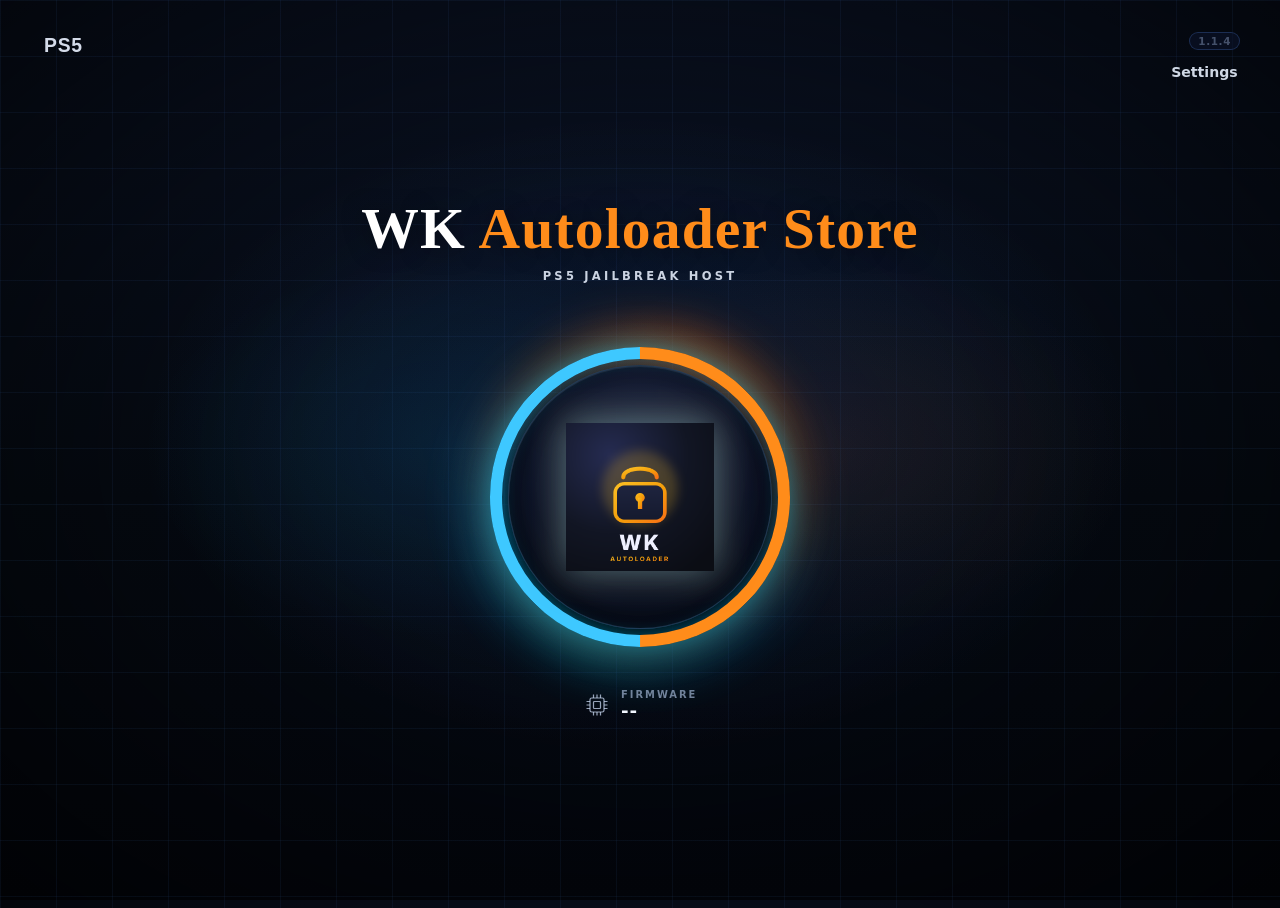
==== docs/index.html @ 7fc0f453 "Site: use WK Autoloader Store name" ====
<!doctype html>
<html lang="en">
<head>
  <meta charset="utf-8" />
  <meta name="viewport" content="width=device-width, initial-scale=1.0" />
  <meta name="color-scheme" content="dark light" />
  <script>document.documentElement.setAttribute("data-theme","midnight")</script>
  <link rel="stylesheet" href="style.css" />
  <link rel="icon" type="image/png" href="favicon.png" />
  <link rel="apple-touch-icon" href="wk-icon.png" />
  <title>WK Autoloader Store</title>
</head>
<body>
  <div id="toast" role="status" aria-live="polite"><s>!</s><span><b id="toastTitle"></b><small id="toastBody"></small></span><button type="button" id="toastx" aria-label="Dismiss">x</button></div>
  <div class="wrap">
    <header class="bar" id="topbar">
      <div class="logo"><img src="wk-icon.png" alt="" width="46" height="46" /></div>
      <div class="brand">
        <h1>WK <b>Autoloader Store</b></h1>
        <div class="meta"><span class="ver">1.1.4</span></div>
      </div>
      <div class="spacer"></div>
      <span class="chip" id="detectChip" data-i18n="detecting">Detecting...</span>
    </header>

    <div id="splash" aria-hidden="false">
      <main class="main home-main midnight-home">
        <div class="ps5mark" aria-hidden="true"><b>PS5</b></div>
        <div class="corner-right">
          <span class="ver" id="appVer">1.1.4</span>
          <button type="button" id="settingsBtn" class="settings-fab" aria-expanded="false" data-i18n="settings">Settings</button>
        </div>
        <section class="hero card midnight-hero" id="homeCard">
          <div class="card-head brand-serif">
            <div class="title" id="heroTitle">WK <b>Autoloader Store</b></div>
            <p class="sub" data-i18n="homeSubShort">PS5 Jailbreak Host</p>
          </div>

          <div class="startwrap" id="startWrap">
            <div class="halo" aria-hidden="true"></div>
            <div class="spiral ring-dual" aria-hidden="true"></div>
            <div class="platform" aria-hidden="true"></div>
            <div class="coreflame" aria-hidden="true">
              <img class="flame icon-b" src="wk-icon.png" width="148" height="154" alt="" />
            </div>
            <button type="button" id="startJailbreak" class="go" data-i18n="startJailbreak" aria-label="Start"></button>
          </div>
          <div class="fwblock" id="fwChipLine">
            <svg class="fwchip-ico" viewBox="0 0 32 32" width="28" height="28" aria-hidden="true">
              <rect x="8" y="8" width="16" height="16" rx="2" fill="none" stroke="currentColor" stroke-width="1.4"/>
              <path d="M12 4v4M16 4v4M20 4v4M12 24v4M16 24v4M20 24v4M4 12h4M4 16h4M4 20h4M24 12h4M24 16h4M24 20h4" fill="none" stroke="currentColor" stroke-width="1.4"/>
              <rect x="12" y="12" width="8" height="8" rx="1" fill="none" stroke="currentColor" stroke-width="1.4"/>
            </svg>
            <div class="fwtext">
              <span class="fwlab">Firmware</span>
              <span class="fwnum" id="fwChipText">--</span>
            </div>
          </div>
          <p class="runstatus" id="runStatus" hidden></p>
          <p class="home-elapsed" id="homeElapsed" hidden>00:00</p>
          <button type="button" id="openLauncherOnly" class="ghost" data-i18n="openLauncherOnly" hidden>Open Elf Launcher</button>
          <p class="hint" id="countdownHint"></p>
          <p class="unsupported" id="unsupportedMsg" hidden data-i18n="fwUnsupportedLong">This firmware is not supported.</p>
        </section>
      </main>
    </div>

    <div id="settingsPage" hidden aria-hidden="true">
      <main class="main settings-main">
        <section class="settings card midnight-settings" id="settingsPanel">
          <button type="button" id="settingsClose" class="settings-fab backbtn-lg" data-i18n="back" aria-label="Back">
            <svg width="16" height="16" viewBox="0 0 24 24" aria-hidden="true" fill="none" stroke="currentColor" stroke-width="2.2" stroke-linecap="round" stroke-linejoin="round"><path d="M15 18l-6-6 6-6"/></svg>
            Back
          </button>
          <div class="settings-head">
            <p class="label head">WK <b style="color:#ff8c1a">Autoloader</b></p>
          </div>
          <span class="settings-ver">1.1.4</span>

          <p class="label slim" data-i18n="chainTitle">Chain</p>
          <div class="chips" id="chainRow" role="group" aria-label="Exploit chain">
            <button type="button" class="opt" id="chainAuto" data-chain="auto"><span class="t" data-i18n="chainAuto">Auto</span><span class="tag" data-i18n="recommended">Best</span></button>
            <button type="button" class="opt" id="chainRelapse" data-chain="relapse"><span class="t">Relapse</span><span class="d">FW 7.00 to 13.60</span></button>
          </div>
          <p class="hint" id="chainHint"></p>

          <p class="label slim" data-i18n="timingTitle">Timing</p>
          <label class="toggle" for="autoJailbreak"><input type="checkbox" id="autoJailbreak" /><span data-i18n="autoStartJb">Auto-start</span></label>
          <label class="field" for="startDelay"><span data-i18n="startDelay">Delay</span><input type="range" id="startDelay" min="0.5" max="5" step="0.5" value="3" /><b id="startDelayVal">3s</b></label>

          <div class="logbar"><p class="label slim" data-i18n="historyTitle">Jailbreak log</p><button type="button" id="clearLog" class="backbtn clearbtn" data-i18n="clearLog" hidden>Clear log</button></div>
          <div id="historyList" class="history logbox"></div>
          <p class="hint" id="historyEmpty" data-i18n="historyEmpty">No runs yet</p>

        </section>
      </main>
    </div>

    <main id="loader" hidden>
      <section class="hero card center">
        <img class="run-ico" src="wk-icon.png" width="77" height="80" alt="" />
        <p class="title" id="titleMsg">WK Autoloader Store</p>
        <p class="meta2" id="metaMsg">FW - - chain -</p>
        <div class="ring" id="progressRing"><div id="progressPct">0%</div></div>
        <p class="status" id="statusMsg" data-i18n="jailbreakStarted">Jailbreak started</p>
        <div id="progressContainer" hidden><div id="progressBar"></div></div>
        <p id="elapsedMsg">Elapsed 0:00</p>
        <div id="successMsg"><span class="check" aria-hidden="true"></span><span data-i18n="jailbreakSuccess">Done</span></div>
        <div id="failMsg" data-i18n="jailbreakFail">Failed. Restart the console</div>
        <div id="stallMsg" class="stall" hidden></div>
        <div id="progressLabel" hidden data-i18n="jailbreakInProgress">In progress</div>
        <div id="nextTile" class="next" hidden>
          <img src="elf-launcher-icon.png" width="56" height="56" alt="" />
          <div><p class="n" data-i18n="openingElf">Opening Elf Launcher...</p><p class="d">http://127.0.0.1:1000</p></div>
        </div>
        <div id="logWrapper" hidden><div id="logContainer"></div></div>
          <div class="stats-status" id="p2jbStatus">...</div>
          <div class="stats-infoline"><div class="stats-detail" id="p2jbDetail" hidden></div><div id="p2jbGroups" hidden></div></div>
          <div class="stats-bar-row"><div class="stats-bar-label"><span id="p2jbPhaseName">PHASE</span><span id="p2jbPhasePct">-</span></div><div class="stats-track"><div class="stats-fill" id="p2jbPhaseFill"></div></div><div class="stats-meta" id="p2jbPhaseMeta">ETA --:--:--</div></div>
          <div class="stats-bar-row overall"><div class="stats-bar-label"><span>OVERALL</span><span id="p2jbOverallPct">-</span></div><div class="stats-track big"><div class="stats-fill" id="p2jbOverallFill"></div></div><div class="stats-meta" id="p2jbOverallMeta">- left</div></div>
        </div>
      </section>
    </main>

    <footer id="footer"><b>Developed by <a href="https://github.com/X-F1REBALL-X" target="_blank" rel="noopener">X-F1REBALL-X</a></b><div class="footnote">WK Autoloader Store - local only - no cloud</div></footer>
  </div>

  <iframe id="exploit" title="exploit" hidden></iframe>
  <script src="i18n.js"></script>
  <script src="js/core.js"></script>
  <script src="js/chains.js"></script>
  <script src="js/ui.js"></script>
  <script src="js/launcher.js"></script>
  <script src="js/mirrors.js"></script>
  <script src="js/selfupdate.js"></script>
  <script src="js/main.js"></script>
</body>
</html>
---- docs/style.css ----
/* WK Autoloader - home Start + separate Settings page */
html{font-synthesis:none}
/* Single theme: midnight. data-theme on <html> is always midnight. */
:root,html[data-theme=midnight]{--bg:#060b1a;--void:#0e1731;--deck:#0b1226;--card:#0e1630;--card2:#162040;--edge:#1f2c52;--edge2:#34487f;--ink:#e6edff;--ink2:#c3d0f5;--mute:#8a9acb;
--pri:#4f8cff;--pri2:#7db2ff;--onp:#04122b;--rose:#ff7a1a;--mint:#34d399;--amber:#fbbf24;--bad:#f87171;
--glow:79,140,255;--glow2:255,122,26;--spark:#8ec0ff;--fb0:#f0f8ff;--fb1:#9fd0ff;--fb2:#3d7dff;--barbg:rgba(11,18,38,.92);
--accent-orange:#ff7a1a;--glass-fill:rgba(14,22,48,.82);--glass-edge:rgba(140,180,255,.28)}
--glow:239,138,62;--glow2:239,130,50;--spark:#f6b27a;--fb0:#fff8ef;--fb1:#ffd4a6;--fb2:#ef8a3e;--barbg:rgba(255,255,255,.95)}
*{margin:0;padding:0;-webkit-box-sizing:border-box;box-sizing:border-box}
html,body{height:100%}
body{font:16px/1.4 "Inter","Segoe UI","SF Pro Display","Helvetica Neue",system-ui,sans-serif;color:var(--ink);
background:radial-gradient(70vw 60vh at 85% -10%,rgba(var(--glow),.06),transparent 60%),radial-gradient(60vw 55vh at -10% 110%,rgba(var(--glow),.05),transparent 60%),var(--bg);min-height:100%;overflow-x:hidden}
html[data-theme=midnight] body{
background:
  linear-gradient(rgba(79,140,255,.035) 1px,transparent 1px),
  linear-gradient(90deg,rgba(79,140,255,.035) 1px,transparent 1px),
  radial-gradient(ellipse at center,transparent 42%,rgba(0,0,0,.5) 100%),
  radial-gradient(70vw 60vh at 85% -10%,rgba(79,140,255,.08),transparent 60%),
  radial-gradient(50vw 45vh at 10% 100%,rgba(255,122,26,.05),transparent 55%),
  var(--bg);
background-size:48px 48px,48px 48px,100% 100%,auto,auto,auto}
.wrap{display:-webkit-box;display:-webkit-flex;display:flex;-webkit-flex-direction:column;flex-direction:column;min-height:100vh;padding:1.1rem 1.4rem 1.4rem}
.bar{display:-webkit-box;display:-webkit-flex;display:flex;-webkit-align-items:center;align-items:center;padding:.5rem .85rem;margin-bottom:1rem;background:var(--barbg);border:1px solid var(--edge);border-radius:20px;box-shadow:0 2px 10px rgba(60,45,25,.07);gap:.5rem;-webkit-flex-wrap:wrap;flex-wrap:wrap}
.logo{width:2.9rem;height:2.9rem;border-radius:14px;overflow:hidden;background:var(--deck);box-shadow:0 6px 18px rgba(var(--glow),.35);-webkit-flex:0 0 auto;flex:0 0 auto}
.logo img{width:100%;height:100%;object-fit:cover;display:block}
.brand h1{margin:0;font-size:1.4rem;font-weight:800;letter-spacing:.01em;line-height:1.05}
.brand h1 b{color:var(--rose);font-weight:800}
html[data-theme=midnight] .brand h1 b,html[data-theme=midnight] .hero .title b{color:#ff7a1a;-webkit-background-clip:unset;background:none;background-clip:unset}
.meta{display:-webkit-box;display:-webkit-flex;display:flex;-webkit-align-items:center;align-items:center;margin-top:.2rem;gap:.5rem}
.ver{font-size:.72rem;font-weight:800;padding:.05rem .5rem;border-radius:999px;color:var(--ink2);background:var(--card2);border:1px solid var(--edge2)}
.by{font-size:.9rem;font-weight:800;color:var(--ink);text-decoration:none}
.by:after{content:"";display:inline-block;width:.4rem;height:.4rem;margin-inline-start:.35rem;border-radius:50%;background:var(--rose);vertical-align:.1em}
.spacer{-webkit-box-flex:1;-webkit-flex:1;flex:1}
.chip{display:inline-flex;-webkit-align-items:center;align-items:center;gap:.4rem;min-height:2.3rem;padding:.3rem .85rem;border-radius:999px;font-weight:700;font-size:.82rem;background:var(--card2);border:1px solid var(--edge2);color:var(--ink2);max-width:min(36rem,70vw);overflow:hidden;text-overflow:ellipsis;white-space:nowrap}
.chip.ok{background:rgba(4,120,87,.1);border-color:rgba(4,120,87,.35);color:var(--mint)}
.chip.bad{background:rgba(185,28,28,.08);border-color:rgba(185,28,28,.3);color:var(--bad)}
.chip.warn{background:rgba(180,83,9,.1);border-color:rgba(180,83,9,.35);color:var(--amber)}
.flag{display:inline-block;width:22px;height:15px;border-radius:3px;overflow:hidden}
.flag svg{display:block;width:100%;height:100%}
.main{display:-webkit-box;display:-webkit-flex;display:flex;-webkit-flex-direction:column;flex-direction:column;-webkit-align-items:center;align-items:center;gap:1rem;padding:0 0 2rem}
.card{width:min(740px,100%);background:var(--card);border:1px solid var(--edge);border-radius:22px;padding:1.45rem 1.55rem 1.25rem;box-shadow:0 1px 2px rgba(60,45,25,.05),0 6px 20px rgba(60,45,25,.06)}
.hero.card{width:min(720px,100%);border-radius:28px;padding:2rem 2.1rem 1.6rem;text-align:center}
.card.center{text-align:center}
.kicker{margin:0 0 .3rem;font-size:.76rem;font-weight:800;letter-spacing:.16em;text-transform:uppercase;color:var(--pri)}
.h{margin:0 0 .3rem;font-size:1.9rem;font-weight:800;letter-spacing:-.02em}
.sub{margin:0 auto 1.05rem;color:var(--mute);font-size:1rem;max-width:28rem}
.tile{display:-webkit-box;display:-webkit-flex;display:flex;-webkit-align-items:center;align-items:center;gap:1rem;padding:.95rem 1.05rem;border-radius:16px;background:linear-gradient(160deg,rgba(var(--glow),.08),rgba(var(--glow),.05)),var(--card2);border:1px solid var(--edge2);margin:0 auto 1rem;text-align:start;max-width:26rem}
.tile-ico{width:56px;height:56px;border-radius:14px;object-fit:cover;box-shadow:0 4px 14px rgba(60,45,25,.15)}
.tile-name{margin:0;font-size:1.1rem;font-weight:800}
.tile-desc{margin:.15rem 0 0;color:var(--mute);font-size:.9rem}
.label{margin:0 0 .45rem;font-size:.78rem;font-weight:800;letter-spacing:.14em;text-transform:uppercase;color:var(--mute)}
.chips{width:min(720px,100%);display:-webkit-box;display:-webkit-flex;display:flex;-webkit-flex-wrap:wrap;flex-wrap:wrap;-webkit-justify-content:center;justify-content:center;gap:.55rem}
.opt{display:-webkit-box;display:-webkit-flex;display:flex;-webkit-flex-direction:column;flex-direction:column;-webkit-align-items:flex-start;align-items:flex-start;gap:.2rem;min-width:9.5rem;-webkit-box-flex:1;-webkit-flex:1 1 9.5rem;flex:1 1 9.5rem;padding:.7rem .85rem;border-radius:14px;background:var(--card);border:1px solid var(--edge2);cursor:pointer;text-align:left;font:inherit;color:inherit;box-shadow:0 2px 8px rgba(60,45,25,.04)}
.opt.on{border-color:var(--pri);box-shadow:0 0 0 3px rgba(var(--glow),.2);background:rgba(var(--glow),.06)}
.opt .t{font-weight:800;font-size:1rem}
.opt .d{font-size:.78rem;color:var(--mute)}
.opt .tag{margin-top:.3rem;font-size:.7rem;font-weight:800;padding:.1rem .45rem;border-radius:999px;background:var(--pri);color:var(--onp)}
.opt[hidden]{display:none!important}
.hint{margin:.55rem 0 0;text-align:center;color:var(--mute);font-size:.86rem;font-weight:700}
.unsupported{margin:.6rem 0;padding:.75rem .9rem;border-radius:12px;background:rgba(185,28,28,.08);border:1px solid rgba(185,28,28,.28);color:var(--bad);font-weight:700;text-align:center}
.unsupported[hidden]{display:none!important}
.panel{width:min(720px,100%);display:-ms-grid;display:grid;-ms-grid-columns:1fr 1fr;grid-template-columns:1fr 1fr;gap:.75rem}
.mini.card{width:auto;padding:.9rem 1rem;border-radius:16px;text-align:start}
.toggle{display:-webkit-box;display:-webkit-flex;display:flex;-webkit-align-items:center;align-items:center;gap:.6rem;font-weight:700;color:var(--ink2);cursor:pointer;margin:.35rem 0}
.toggle input{width:1.15rem;height:1.15rem;accent-color:var(--pri)}
.field{display:-webkit-box;display:-webkit-flex;display:flex;-webkit-align-items:center;align-items:center;gap:.75rem;font-weight:700;color:var(--ink2);margin:.35rem 0}
.field span{-webkit-flex:0 0 7.5rem;flex:0 0 7.5rem;font-size:.9rem}
.field input[type=range]{-webkit-box-flex:1;-webkit-flex:1;flex:1;accent-color:var(--pri)}
.field b{min-width:2.2rem;text-align:end;color:var(--pri);font-variant-numeric:tabular-nums}
.go{display:block;width:100%;max-width:22rem;margin:0 auto;min-height:3.3rem;border:0;border-radius:16px;font:inherit;font-size:1.15rem;font-weight:800;color:var(--onp);cursor:pointer;background:linear-gradient(135deg,var(--pri),var(--pri2));box-shadow:0 10px 28px rgba(var(--glow),.32)}
.go:disabled{opacity:.55;cursor:default}
.cancel,.ghost,.restart{display:block;width:100%;max-width:22rem;margin:.55rem auto 0;min-height:2.7rem;border-radius:12px;border:1px solid var(--edge2);background:var(--deck);font:inherit;font-weight:800;color:var(--ink2);cursor:pointer}
.cancel[hidden],.ghost[hidden]{display:none!important}
.history{display:-webkit-box;display:-webkit-flex;display:flex;-webkit-flex-direction:column;flex-direction:column;gap:.4rem}
.hrow{display:-webkit-box;display:-webkit-flex;display:flex;-webkit-align-items:center;align-items:center;justify-content:space-between;gap:.6rem;padding:.45rem 0;border-bottom:1px solid var(--edge);font-size:.84rem;font-weight:700}
.hrow:last-child{border:0}
.hrow .ok{color:var(--mint)}.hrow .fail{color:var(--bad)}.hrow .hang{color:var(--amber)}
#historyEmpty[hidden]{display:none!important}
#loader{display:-webkit-box;display:-webkit-flex;display:flex;-webkit-box-pack:center;-webkit-justify-content:center;justify-content:center;padding:1rem 0 2rem}
#loader[hidden]{display:none!important}
#splash.hide{opacity:0;-webkit-transition:opacity .4s;transition:opacity .4s}
#splash[hidden]{display:none!important}
.run-ico{width:80px;height:80px;margin:0 auto 1rem;border-radius:18px;object-fit:cover;box-shadow:0 8px 22px rgba(var(--glow),.25)}
.title{margin:0;font-size:1.45rem;font-weight:800}
.meta2{margin:.4rem 0 1rem;color:var(--mute);font-weight:700}
.status{margin:0 0 1rem;font-size:1.1rem;font-weight:800;color:var(--pri)}
.ring{width:8.5rem;height:8.5rem;margin:0 auto 1rem;border-radius:50%;display:-webkit-box;display:-webkit-flex;display:flex;-webkit-align-items:center;align-items:center;-webkit-justify-content:center;justify-content:center;background:conic-gradient(var(--pri) 0deg, var(--card2) 0);box-shadow:inset 0 0 0 10px var(--card)}
.ring #progressPct{margin:0;font-size:1.6rem;font-weight:800;background:var(--card);width:6.2rem;height:6.2rem;border-radius:50%;display:-webkit-box;display:-webkit-flex;display:flex;-webkit-align-items:center;align-items:center;-webkit-justify-content:center;justify-content:center}
#progressContainer{height:14px;border-radius:999px;background:var(--card2);border:1px solid var(--edge2);overflow:hidden;position:relative;margin-top:.5rem}
#progressBar{position:absolute;top:0;left:0;height:100%;width:100%;background:linear-gradient(90deg,var(--pri),var(--pri2));-webkit-transform:scaleX(0);transform:scaleX(0);-webkit-transform-origin:left center;transform-origin:left center;-webkit-transition:-webkit-transform .18s linear,background .35s ease;transition:transform .18s linear,background .35s ease}
#elapsedMsg{margin:0 0 1rem;color:var(--mute);font-weight:700}
#successMsg,#failMsg{display:none;margin-top:.4rem;font-size:1.15rem;font-weight:800}
#successMsg{color:var(--mint)}#failMsg{color:var(--bad)}
#successMsg .check{display:inline-block;width:14px;height:8px;margin:0 8px 3px 0;border-left:3px solid var(--mint);border-bottom:3px solid var(--mint);-webkit-transform:rotate(-45deg);transform:rotate(-45deg)}
body.done #statusMsg{display:none!important}
body.done #successMsg{display:block}
body.done #progressBar{-webkit-transform:scaleX(1)!important;transform:scaleX(1)!important;background:linear-gradient(90deg,#15803d,#16a34a,#22c55e)}
body.fail #statusMsg{display:none!important}
body.fail #failMsg{display:block}
.stall{margin-top:.8rem;padding:.85rem 1rem;border-radius:12px;background:rgba(180,83,9,.1);border:1px solid rgba(180,83,9,.35);color:var(--amber);font-weight:700;text-align:start}
.stall[hidden]{display:none!important}
.stall .restart{max-width:none;margin-top:.65rem;background:var(--amber);color:#fff;border:0}
.next{display:-webkit-box;display:-webkit-flex;display:flex;-webkit-align-items:center;align-items:center;gap:.85rem;margin-top:1.1rem;padding:.9rem 1rem;border-radius:16px;background:linear-gradient(160deg,rgba(var(--glow),.08),rgba(var(--glow),.05)),var(--card2);border:1px solid var(--edge2);text-align:start}
.next[hidden]{display:none!important}
.next img{width:56px;height:56px;border-radius:12px;object-fit:cover}
.next .n{margin:0;font-weight:800}.next .d{margin:.15rem 0 0;color:var(--mute);font-size:.9rem}
#logWrapper{margin-top:1rem;max-height:12rem;overflow:auto;text-align:start;background:var(--card2);border:1px solid var(--edge);border-radius:12px;padding:.6rem .75rem;font-size:.8rem}
#logWrapper[hidden]{display:none!important}
#logContainer .line{margin:.15rem 0;color:var(--ink2)}
#logContainer .line.error{color:var(--bad)}
#logContainer .line.success{color:var(--mint)}
#logContainer .line.warning{color:var(--amber)}
#footer{margin-top:auto;padding-top:1rem;text-align:center;color:var(--mute);font-size:.85rem;font-weight:700;display:-webkit-box;display:-webkit-flex;display:flex;-webkit-align-items:center;align-items:center;-webkit-justify-content:center;justify-content:center;gap:.75rem;-webkit-flex-wrap:wrap;flex-wrap:wrap}
.footver{font-size:.78rem;font-weight:700;opacity:.75;letter-spacing:.04em;font-variant-numeric:tabular-nums}
.ver{opacity:.9}
#footer a{color:var(--ink);text-decoration:none}
#toast{display:none;position:fixed;left:50%;bottom:1.2rem;-webkit-transform:translateX(-50%);transform:translateX(-50%);z-index:95;width:min(44rem,94vw);padding:.7rem .8rem .7rem 1rem;-webkit-align-items:center;align-items:center;background:var(--deck);border:1px solid var(--edge2);border-radius:var(--r);box-shadow:0 1rem 2.4rem rgba(60,45,25,.22)}
#toast.show{display:-webkit-box;display:-webkit-flex;display:flex}
#toast.ok{border-color:rgba(4,120,87,.45)}#toast.bad{border-color:rgba(185,28,28,.45)}#toast.warn{border-color:rgba(180,83,9,.45)}
#toast>s{flex:0 0 auto;text-decoration:none;font-size:1.5rem;color:var(--pri);margin-inline-end:.7rem}
#toast.ok>s{color:var(--mint)}#toast.bad>s{color:var(--bad)}#toast.warn>s{color:var(--amber)}
#toast>span{flex:1 1 auto;display:-webkit-box;display:-webkit-flex;display:flex;-webkit-flex-direction:column;flex-direction:column;min-width:0}
#toast small{color:var(--ink2);font-size:.84rem}
#toastx{flex:0 0 auto;margin-inline-start:.45rem;min-width:2.6rem;padding:.2rem .6rem;font-size:1.2rem;border:0;background:transparent;color:var(--ink2);cursor:pointer;font:inherit}
#selfupd{display:none!important;position:fixed;z-index:80;left:50%;top:1rem;-webkit-transform:translateX(-50%);transform:translateX(-50%);width:min(520px,92vw);padding:.9rem 1rem;border-radius:16px;background:var(--card);border:1px solid var(--edge2);box-shadow:0 18px 50px rgba(60,45,25,.18)}
#selfupd.show{display:none!important}
#selfupd .acts{display:-webkit-box;display:-webkit-flex;display:flex;gap:.5rem;margin-top:.6rem}
#selfupd button{min-height:2.4rem;padding:.3rem 1rem;border-radius:999px;border:0;font:inherit;font-weight:800;cursor:pointer}
#selfupddl{background:var(--pri);color:var(--onp)}#selfupdx{background:var(--card2);color:var(--ink2);border:1px solid var(--edge2)!important}
#p2jbStats[hidden]{display:none!important}
#p2jbStats{margin-top:1rem;text-align:start}
.stats-head{display:-webkit-box;display:-webkit-flex;display:flex;gap:.5rem;-webkit-align-items:center;align-items:center;margin-bottom:.4rem}
.stats-title{font-weight:800}.stats-chip,.stats-clock{font-size:.75rem;font-weight:700;color:var(--mute)}
.stats-track{height:8px;border-radius:999px;background:var(--card2);overflow:hidden;margin:.25rem 0}
.stats-fill{height:100%;width:0;background:var(--pri)}
.stats-track.big{height:12px}
iframe#exploit{position:fixed;width:1px;height:1px;opacity:0;pointer-events:none}
@media (max-width:700px){.panel{grid-template-columns:1fr}.chip{max-width:100%}}


.barbtn{min-height:2.6rem;padding:.35rem 1rem;border-radius:999px;border:1px solid var(--edge2);background:var(--deck);font:inherit;font-weight:800;color:var(--ink2);cursor:pointer}
.barbtn[aria-expanded=true]{background:var(--pri);color:var(--onp);border-color:var(--pri)}
.hero-ico{width:72px;height:72px;border-radius:18px;object-fit:cover;margin:0 auto 1rem;display:block;box-shadow:0 8px 22px rgba(var(--glow),.22)}
.hero .h{font-size:1.85rem}
.hero .sub{margin-bottom:1.35rem}
.go{min-height:3.6rem;font-size:1.25rem;max-width:20rem}
.startrow{display:-webkit-box;display:-webkit-flex;display:flex;-webkit-box-align:stretch;-webkit-align-items:stretch;align-items:stretch;width:100%;max-width:22rem;margin:0 auto}
.startrow .go,.startrow .cancel{-webkit-box-flex:1;-webkit-flex:1 1 0;flex:1 1 0;width:auto;min-width:0;max-width:none;margin:0;min-height:3.6rem;border-radius:16px;font-size:1.25rem;font-weight:800}
.startrow .cancel{border:2px solid var(--pri);color:var(--pri);background:var(--deck)}
.startrow .cancel:focus,.startrow .cancel:hover{background:var(--pri);color:var(--onp)}
.startrow>*+*{margin-left:.6rem}
.settings{width:min(720px,100%);text-align:start}
.settings[hidden]{display:none!important}
.settings .label.slim{margin-top:1rem;margin-bottom:.4rem}
.chips .opt{min-width:6.5rem;-webkit-flex:1 1 6.5rem;flex:1 1 6.5rem;padding:.85rem 1rem;min-height:3rem;-webkit-align-items:center;align-items:center}
.chips .opt .d{display:block;font-weight:700;text-align:center;font-variant-numeric:tabular-nums}
.main{padding-top:.6rem}
.opt.off,.opt:disabled{opacity:.45;cursor:default;box-shadow:none;background:var(--card2)}
.opt.off .t,.opt:disabled .t{color:var(--mute)}
.opt.off.on{border-color:var(--edge2);box-shadow:none}
.fwline{margin:.7rem 0 0;color:var(--mute);font-size:.8rem;font-weight:700;letter-spacing:.01em}

.go.is-cancel{background:var(--deck);color:var(--pri);border:2px solid var(--pri);box-shadow:none}
.go.is-cancel:focus,.go.is-cancel:hover{background:var(--pri);color:var(--onp)}

/* WK Autoloader home: big centered Start, settings on its own page */
#splash[hidden],#settingsPage[hidden],#loader[hidden]{display:none!important}
.home-main,.settings-main{width:100%;align-items:center}
.hero.card{position:relative;width:min(640px,100%);padding:2rem 2rem 1.6rem}
.hero .title{font-size:1.75rem;font-weight:800;letter-spacing:.08em;text-transform:uppercase}
.fwchip{display:inline-flex;align-items:center;gap:.5rem;margin-top:.85rem;font-size:.9rem;font-weight:700;color:var(--ink)}
.fwchip .dot{width:8px;height:8px;border-radius:50%;background:var(--mint)}
.settings-fab{
  position:absolute;top:1rem;right:1rem;z-index:5;
  min-height:2.3rem;padding:.35rem .9rem;border-radius:999px;
  border:1px solid var(--edge2);background:var(--deck);font:inherit;font-weight:800;
  color:var(--ink2);cursor:pointer;font-size:.82rem;
  box-shadow:0 4px 14px rgba(0,0,0,.12)
}
.settings-fab:focus,.settings-fab:hover{background:var(--pri);color:var(--onp);border-color:var(--pri)}

.startwrap{position:relative;width:220px;height:220px;margin:1.6rem auto .7rem}
.startwrap .halo{
  position:absolute;inset:-18px;border-radius:50%;pointer-events:none;
  background:radial-gradient(circle,rgba(var(--glow),.28) 0%,rgba(var(--glow),.08) 45%,transparent 70%);
  animation:haloPulse 2.4s ease-in-out infinite
}
.startwrap .spiral{
  position:absolute;inset:0;border-radius:50%;
  border:2px solid transparent;border-top-color:var(--pri);
  border-right-color:rgba(var(--glow),.35);
  box-shadow:0 0 12px rgba(var(--glow),.25);
  animation:spin 2.8s linear infinite
}
.startwrap .spiral2{
  position:absolute;inset:10px;border-radius:50%;
  border:1.5px solid transparent;border-bottom-color:rgba(var(--glow),.55);
  border-left-color:rgba(var(--glow),.15);
  animation:spinRev 4.2s linear infinite
}
.startwrap #startJailbreak,.startwrap .go{
  position:absolute;inset:18px;width:auto;max-width:none;min-height:0;margin:0;
  border-radius:50%;border:4px solid var(--pri);
  background:var(--deck);color:var(--ink);font-size:1.55rem;font-weight:800;letter-spacing:.06em;
  box-shadow:0 0 0 1px var(--edge),0 0 28px rgba(var(--glow),.45),inset 0 0 24px rgba(var(--glow),.08);
  display:-webkit-box;display:-webkit-flex;display:flex;
  -webkit-box-align:center;-webkit-align-items:center;align-items:center;
  -webkit-box-pack:center;-webkit-justify-content:center;justify-content:center;
  text-transform:uppercase
}
.startwrap .go:disabled{opacity:.75;cursor:default}
.startwrap .go.is-cancel{
  background:var(--deck);color:var(--pri);border:4px solid var(--pri);box-shadow:0 0 20px rgba(var(--glow),.25);font-size:1.05rem
}
body.running .startwrap .spiral,body.running 
.ghost{display:inline-block;width:auto;max-width:none;margin:.75rem auto 0;min-height:2.3rem;padding:.4rem 1.1rem;border-radius:999px}
.fwline{margin:.9rem 0 0;color:var(--mute);font-size:.8rem;font-weight:700}
.footnote{color:var(--mute);font-size:.72rem;font-weight:600;margin-top:.25rem}

/* Settings page (full card, not side drawer) */
#settingsPage{min-height:60vh}
.settings{position:static;width:min(720px,100%);max-width:720px;margin:0 auto;border-radius:22px;overflow:visible;z-index:auto;border-width:1px;box-shadow:0 1px 2px rgba(60,45,25,.05),0 6px 20px rgba(60,45,25,.06);padding:1.35rem 1.4rem 1.5rem;text-align:start}
.settings[hidden]{display:none!important}
.settings-head{display:-webkit-box;display:-webkit-flex;display:flex;-webkit-align-items:center;align-items:center;gap:.75rem;margin-bottom:.5rem}
.settings-head .label.head{margin:0;font-size:1.15rem;letter-spacing:.08em}
.backbtn{
  min-height:2.3rem;padding:.35rem 1rem;border-radius:999px;
  border:1px solid var(--edge2);background:var(--deck);font:inherit;font-weight:800;
  color:var(--ink2);cursor:pointer;font-size:.85rem
}
.backbtn:focus,.backbtn:hover{background:var(--pri);color:var(--onp);border-color:var(--pri)}
body.settings-open #footer{display:none}

/* Fireball with a short fading comet tail orbiting the ring (CSS only) */
.startwrap .orbit{position:absolute;inset:0;pointer-events:none;-webkit-animation:spin 5.5s linear infinite;animation:spin 5.5s linear infinite;-webkit-will-change:transform;will-change:transform}
.orbit i{position:absolute;left:0;top:0;right:0;bottom:0}
.orbit i:after{content:"";position:absolute;left:50%;border-radius:50%;background:var(--spark)}
.orbit i.f:after{width:16px;height:16px;margin-left:-8px;top:-8px;background:radial-gradient(circle,var(--fb0) 0%,var(--fb1) 38%,var(--fb2) 72%,rgba(var(--glow2),0) 100%);box-shadow:0 0 14px 5px rgba(var(--glow2),.75)}
.orbit i.t1{-webkit-transform:rotate(-6deg);transform:rotate(-6deg)}.orbit i.t1:after{width:11px;height:11px;margin-left:-5px;top:-5px;opacity:.9;box-shadow:0 0 8px 2px rgba(var(--glow2),.6)}
.orbit i.t2{-webkit-transform:rotate(-12deg);transform:rotate(-12deg)}.orbit i.t2:after{width:9px;height:9px;margin-left:-4px;top:-3px;opacity:.75;box-shadow:0 0 7px 1px rgba(var(--glow2),.5)}
.orbit i.t3{-webkit-transform:rotate(-19deg);transform:rotate(-19deg)}.orbit i.t3:after{width:7px;height:7px;margin-left:-3px;top:-6px;opacity:.58}
.orbit i.t4{-webkit-transform:rotate(-26deg);transform:rotate(-26deg)}.orbit i.t4:after{width:6px;height:6px;margin-left:-3px;top:-2px;opacity:.42}
.orbit i.t5{-webkit-transform:rotate(-34deg);transform:rotate(-34deg)}.orbit i.t5:after{width:4px;height:4px;margin-left:-2px;top:-4px;opacity:.3}
.orbit i.t6{-webkit-transform:rotate(-43deg);transform:rotate(-43deg)}.orbit i.t6:after{width:3px;height:3px;margin-left:-1px;top:-1px;opacity:.2}
.orbit i.t7{-webkit-transform:rotate(-53deg);transform:rotate(-53deg)}.orbit i.t7:after{width:2px;height:2px;margin-left:-1px;top:-3px;opacity:.12}
body.running .startwrap .orbit,body.done .startwrap .orbit{-webkit-animation-duration:1.1s;animation-duration:1.1s}
body.fail .startwrap .orbit{-webkit-animation-duration:9s;animation-duration:9s}

/* Install state: only the ring with the percent inside, status below */
body.running .settings-fab,body.done .settings-fab,body.fail .settings-fab,
body.running #openLauncherOnly,body.done #openLauncherOnly,body.fail #openLauncherOnly,
body.running #homeCard .title,body.done #homeCard .title,body.fail #homeCard .title,
body.running #homeCard .sub,body.done #homeCard .sub,body.fail #homeCard .sub,
body.running #homeCard .fwchip,body.done #homeCard .fwchip,body.fail #homeCard .fwchip,
body.running #countdownHint,body.done #countdownHint,
body.running #loader .run-ico,body.done #loader .run-ico,body.fail #loader .run-ico,
body.running #loader .ring,body.done #loader .ring,body.fail #loader .ring,
body.running #loader #titleMsg,body.done #loader #titleMsg,body.fail #loader #titleMsg{display:none!important}
body.running .startwrap #startJailbreak,body.done .startwrap #startJailbreak{opacity:1;font-size:2.1rem;letter-spacing:.02em;font-variant-numeric:tabular-nums;color:var(--pri)}
body.done .startwrap #startJailbreak{color:var(--mint);border-color:var(--mint)}
#splash+#loader{padding-top:0}

/* Jailbreak log (Settings page) */
.logbar{display:-webkit-box;display:-webkit-flex;display:flex;-webkit-align-items:center;align-items:center;-webkit-justify-content:space-between;justify-content:space-between;gap:.6rem;margin-top:1rem}
.logbar .label{margin:0}
.clearbtn{min-height:2rem;padding:.2rem .8rem;font-size:.78rem}
.clearbtn[hidden]{display:none!important}
.logbox{max-height:15rem;overflow-y:auto;margin-top:.4rem}
.history .hrow{-webkit-align-items:center;align-items:center}
.hrow .hleft{display:-webkit-box;display:-webkit-flex;display:flex;-webkit-flex-direction:column;flex-direction:column;min-width:0}
.hrow .hleft b{font-size:.84rem;font-variant-numeric:tabular-nums}
.hrow .hleft small{font-size:.74rem;color:var(--mute);font-weight:700}
.hrow .hres{font-weight:800;font-size:.84rem;white-space:nowrap;font-variant-numeric:tabular-nums}

/* Clean install view: ring + percent + one status line only. Details live in the Settings log. */
body.running #loader,body.done #loader,body.fail #loader{display:none!important}
.runstatus{margin:.4rem 0 0;font-size:1.05rem;font-weight:800;color:var(--ink2);letter-spacing:.02em}
.runstatus[hidden]{display:none!important}
body.done .runstatus{color:var(--mint)}
body.fail .runstatus{color:var(--bad)}
body.running .runstatus,body.done .runstatus,body.fail .runstatus{display:block}
body.running #homeCard .fwline,body.done #homeCard .fwline{display:none!important}



/* ===== Midnight mock (faithful to inspo) ===== */
html[data-theme=midnight]{
  --bg:#050a12;--void:#0a1224;--deck:#0b1226;--card:transparent;--card2:rgba(14,22,48,.55);
  --edge:rgba(80,130,220,.2);--edge2:rgba(80,130,220,.3);
  --ink:#e8eefc;--ink2:#c3d0f5;--mute:rgba(160,180,210,.7);
  --pri:#3ec8ff;--pri2:#5ad8ff;--onp:#04122b;--rose:#ff8c1a;
  --glow:62,200,255;--glow2:255,140,26;
  --barbg:rgba(8,14,28,.9)
}
html[data-theme=midnight] body{
  background:
    radial-gradient(ellipse 55% 50% at 50% 48%,rgba(40,90,180,.18),transparent 70%),
    radial-gradient(ellipse 40% 35% at 35% 50%,rgba(0,200,255,.08),transparent 60%),
    radial-gradient(ellipse 40% 35% at 65% 50%,rgba(255,120,20,.07),transparent 60%),
    linear-gradient(rgba(70,130,220,.07) 1px,transparent 1px),
    linear-gradient(90deg,rgba(70,130,220,.07) 1px,transparent 1px),
    radial-gradient(ellipse at center,transparent 35%,rgba(0,0,0,.65) 100%),
    linear-gradient(180deg,#0a1224 0%,#050a12 55%,#03060e 100%);
  background-size:auto,auto,auto,56px 56px,56px 56px,100% 100%,100% 100%;
}
html[data-theme=midnight] .bar,
html[data-theme=midnight] #footer{display:none!important}
html[data-theme=midnight] .wrap{padding:0;min-height:100vh}
html[data-theme=midnight] .home-main.midnight-home{
  position:relative;width:100%;min-height:100vh;
  display:block;padding:0;margin:0
}
html[data-theme=midnight] .ps5mark{
  position:absolute;top:28px;left:36px;z-index:10;
  font:700 1.05rem/1 "Arial Narrow","Helvetica Neue Condensed","Segoe UI",sans-serif;
  letter-spacing:.18em;color:rgba(230,238,252,.92);text-transform:uppercase
}
html[data-theme=midnight] .ps5mark b{font-weight:800;letter-spacing:.04em;font-size:1.15em}
html[data-theme=midnight] .corner-right{
  position:absolute;top:24px;right:32px;z-index:10;
  display:-webkit-box;display:-webkit-flex;display:flex;
  -webkit-flex-direction:column;flex-direction:column;
  -webkit-align-items:flex-end;align-items:flex-end;gap:10px
}
html[data-theme=midnight] .corner-right .ver{
  font-size:.65rem;font-weight:700;letter-spacing:.06em;color:rgba(160,180,220,.45);order:-1
}
html[data-theme=midnight] .settings-fab{
  position:static;top:auto;right:auto;
  display:inline-flex;-webkit-align-items:center;align-items:center;gap:.4rem;
  min-height:auto;padding:.2rem .15rem;border:0;border-radius:0;
  background:transparent;box-shadow:none;color:rgba(230,238,252,.9);
  font-size:.88rem;font-weight:600
}
html[data-theme=midnight] .settings-fab:focus,
html[data-theme=midnight] .settings-fab:hover{background:transparent;color:#fff;border:0}
html[data-theme=midnight] .settings.card > .settings-fab,
html[data-theme=midnight] .settings.card > .settings-fab.backbtn-lg{
  position:absolute;top:24px;right:32px;z-index:5;
  min-height:2.4rem;padding:0 .85rem;border-radius:999px;
  border:1.5px solid rgba(200,220,255,.55);background:rgba(10,16,32,.55);
  color:rgba(230,238,252,.95);font-weight:700
}
html[data-theme=midnight] .settings.card > .settings-fab.backbtn-lg:focus,
html[data-theme=midnight] .settings.card > .settings-fab.backbtn-lg:hover{
  background:rgba(62,200,255,.2);color:#fff;border-color:#3ec8ff
}

html[data-theme=midnight] .hero.card.midnight-hero{
  width:100%;max-width:none;margin:0;padding:0;border:0;border-radius:0;
  background:transparent;box-shadow:none;text-align:center;
  min-height:100vh;position:relative;
  display:-webkit-box;display:-webkit-flex;display:flex;
  -webkit-flex-direction:column;flex-direction:column;
  -webkit-align-items:center;align-items:center;
  -webkit-justify-content:center;justify-content:center
}
html[data-theme=midnight] .brand-serif,
html[data-theme=midnight] .card-head.brand-serif{
  position:absolute;top:11%;left:0;right:0;z-index:8;text-align:center;margin:0
}
html[data-theme=midnight] .hero .title{
  font-family:Georgia,"Times New Roman",Times,serif;
  font-size:clamp(2.4rem,5.2vw,3.6rem);font-weight:700;letter-spacing:.02em;
  text-transform:none;color:#fff;line-height:1.05;
  text-shadow:0 2px 24px rgba(0,0,0,.45)
}
html[data-theme=midnight] .hero .title b{color:#ff8c1a;background:none;-webkit-background-clip:unset;background-clip:unset}
html[data-theme=midnight] .hero .sub{
  margin-top:.55rem;font-size:.72rem;font-weight:600;letter-spacing:.28em;
  text-transform:uppercase;color:rgba(230,238,252,.88)
}

html[data-theme=midnight] .startwrap{
  position:relative;width:min(340px,42vw);height:min(340px,42vw);
  margin:0 auto;z-index:5;-webkit-flex:0 0 auto;flex:0 0 auto
}
html[data-theme=midnight] .startwrap .halo{
  position:absolute;top:-18%;left:-18%;right:-18%;bottom:-18%;border-radius:50%;
  background:conic-gradient(from 200deg,rgba(0,210,255,.45),rgba(0,180,255,.35),rgba(255,140,30,.15),rgba(255,120,20,.45),rgba(255,140,30,.15),rgba(0,180,255,.35),rgba(0,210,255,.45));
  -webkit-filter:blur(28px);filter:blur(28px);opacity:.9;
  -webkit-animation:haloPulse 3.6s ease-in-out infinite;animation:haloPulse 3.6s ease-in-out infinite
}
html[data-theme=midnight] .startwrap .spiral,
html[data-theme=midnight] .startwrap .ring-dual{
  /* v31: solid dual-tone ring for PS5 WebKit (no mask/inset) */
  position:absolute;top:0;left:0;right:0;bottom:0;width:auto;height:auto;
  border-radius:50%;background:transparent;
  border:12px solid #3ec8ff;border-right-color:#ff8c1a;border-bottom-color:#ff8c1a;
  -webkit-transform:rotate(-45deg);transform:rotate(-45deg);
  -webkit-box-sizing:border-box;box-sizing:border-box;
  box-shadow:0 0 26px rgba(0,200,255,.5),0 0 46px rgba(255,130,20,.3),inset 0 0 18px rgba(0,200,255,.25);
  -webkit-animation:none;animation:none;z-index:2
}
html[data-theme=midnight] .startwrap .spiral2{display:none!important}
html[data-theme=midnight] .startwrap .platform{
  position:absolute;top:18px;left:18px;right:18px;bottom:18px;border-radius:50%;pointer-events:none;
  background:radial-gradient(circle at 50% 38%,rgba(40,55,90,.95) 0%,rgba(12,18,36,.98) 55%,rgba(6,10,20,1) 100%);
  border:1px solid rgba(120,150,200,.22);
  box-shadow:0 18px 36px rgba(0,0,0,.65),0 6px 12px rgba(0,0,0,.4),inset 0 1px 0 rgba(255,255,255,.08),inset 0 -10px 24px rgba(0,0,0,.45)
}
html[data-theme=midnight] .startwrap .coreflame{
  position:absolute;top:18px;left:18px;right:18px;bottom:18px;display:-webkit-box;display:-webkit-flex;display:flex;
  -webkit-align-items:center;align-items:center;-webkit-justify-content:center;justify-content:center;
  pointer-events:none;z-index:3
}
html[data-theme=midnight] .startwrap .flame{width:136px;height:170px;display:block}
html[data-theme=midnight] .startwrap #startJailbreak,
html[data-theme=midnight] .startwrap .go{
  position:absolute;top:0;left:0;right:0;bottom:0;width:100%;height:100%;max-width:none;min-height:0;margin:0;
  border-radius:50%;border:0;background:transparent;color:transparent;
  box-shadow:none;-webkit-transform:none;transform:none;
  font-size:0;z-index:6;cursor:pointer
}
html[data-theme=midnight] body.running .startwrap #startJailbreak,
html[data-theme=midnight] body.done .startwrap #startJailbreak,
html[data-theme=midnight] body.fail .startwrap #startJailbreak{
  font-size:1.85rem;font-weight:800;color:#fff;letter-spacing:.02em;
  font-variant-numeric:tabular-nums;
  text-shadow:0 0 16px rgba(0,200,255,.45);
  -webkit-box-align:end;-webkit-align-items:flex-end;align-items:flex-end;
  -webkit-box-pack:center;-webkit-justify-content:center;justify-content:center;
  padding-bottom:16%
}
html[data-theme=midnight] body.running .startwrap .flame,
html[data-theme=midnight] body.done .startwrap .flame{
  width:118px;height:148px;margin-bottom:0
}
html[data-theme=midnight] .startwrap .coreflame{
  -webkit-flex-direction:column;flex-direction:column;gap:.25rem;
  padding-bottom:0
}
html[data-theme=midnight] body.running .startwrap .coreflame,
html[data-theme=midnight] body.done .startwrap .coreflame{
  -webkit-box-pack:center;-webkit-justify-content:center;justify-content:center;
  padding-bottom:8%
}
html[data-theme=midnight] body.done .startwrap #startJailbreak{color:#34d399;border:0}
.startwrap .orbit{display:none!important}

html[data-theme=midnight] .fwblock{
  display:-webkit-box;display:-webkit-flex;display:flex;
  -webkit-align-items:center;align-items:center;gap:.65rem;
  margin:1.6rem auto 0;color:rgba(200,215,240,.75);z-index:8
}
html[data-theme=midnight] .fwblock .fwtext{
  display:-webkit-box;display:-webkit-flex;display:flex;
  -webkit-flex-direction:column;flex-direction:column;line-height:1.15;text-align:start
}
html[data-theme=midnight] .fwblock .fwlab{
  font-size:.62rem;font-weight:700;letter-spacing:.2em;text-transform:uppercase;color:rgba(160,180,210,.7)
}
html[data-theme=midnight] .fwblock .fwnum,
html[data-theme=midnight] .fwblock #fwChipText{
  font-size:1.15rem;font-weight:700;color:#f2f6ff;letter-spacing:.04em
}
html[data-theme=midnight] .fwblock.bad .fwnum,
html[data-theme=midnight] .fwblock.bad #fwChipText{color:var(--bad)}

html[data-theme=midnight] body.running .settings-fab,
html[data-theme=midnight] body.done .settings-fab,
html[data-theme=midnight] body.fail .settings-fab{opacity:.25;pointer-events:none}
html[data-theme=midnight] body.running #homeCard .title,
html[data-theme=midnight] body.done #homeCard .title,
html[data-theme=midnight] body.fail #homeCard .title,
html[data-theme=midnight] body.running #homeCard .sub,
html[data-theme=midnight] body.done #homeCard .sub,
html[data-theme=midnight] body.fail #homeCard .sub{display:block!important;opacity:.85}
html[data-theme=midnight] body.running #homeCard .fwblock,
html[data-theme=midnight] body.done #homeCard .fwblock{opacity:.35}
html[data-theme=midnight] body.running #homeCard .fwchip,
html[data-theme=midnight] body.done #homeCard .fwchip,
html[data-theme=midnight] body.fail #homeCard .fwchip{display:-webkit-box!important;display:flex!important;opacity:.35}
html[data-theme=midnight] .runstatus{color:#5ad8ff;margin-top:.5rem;font-weight:700;letter-spacing:.08em;text-transform:uppercase;font-size:.85rem}
html[data-theme=midnight] .settings-main{
  min-height:100vh;padding:4.5rem 1.2rem 2rem;width:100%
}
html[data-theme=midnight] .settings.card.midnight-settings{
  width:min(720px,92%);margin:0 auto;padding:1.6rem 1.5rem 1.45rem;position:relative;
  background:linear-gradient(165deg,rgba(14,22,48,.72),rgba(8,12,28,.82));
  border:1px solid rgba(80,140,255,.28);border-radius:22px;
  box-shadow:0 0 40px rgba(62,200,255,.08),0 20px 50px rgba(0,0,0,.45)
}
html[data-theme=midnight] .settings-head .label.head,
html[data-theme=midnight] .settings .label.head{
  font-family:Georgia,"Times New Roman",Times,serif;
  font-size:1.75rem;font-weight:700;letter-spacing:.02em;text-transform:none;
  color:#fff;margin:0 0 .3rem
}
html[data-theme=midnight] .settings .label.slim{
  font-size:.68rem;font-weight:800;letter-spacing:.18em;text-transform:uppercase;
  color:rgba(160,180,210,.75);margin:1.15rem 0 .5rem
}
html[data-theme=midnight] .settings .opt{
  border-color:rgba(80,130,220,.3);background:rgba(12,20,40,.75);color:#c8d6f0
}
html[data-theme=midnight] .settings .opt.on{
  border-color:#3ec8ff;box-shadow:0 0 0 2px rgba(62,200,255,.2),0 0 16px rgba(62,200,255,.15)
}
html[data-theme=midnight] .settings .logbox{
  border:1px solid rgba(80,130,220,.22);border-radius:14px;
  background:rgba(6,10,20,.55);padding:.45rem .55rem
}
html[data-theme=midnight] .settings .hrow{
  border-color:rgba(80,130,220,.12)
}
html[data-theme=midnight] .settings-fab.backbtn-lg{
  /* same visual slot as home Settings: top-right text+icon style */
  position:fixed!important;top:24px!important;right:32px!important;
  display:inline-flex!important;align-items:center;gap:.4rem;
  min-height:auto!important;height:auto!important;padding:.2rem .15rem!important;
  border:0!important;border-radius:0!important;background:transparent!important;
  box-shadow:none!important;color:rgba(230,238,252,.9)!important;
  font-size:.88rem!important;font-weight:600!important
}
html[data-theme=midnight] .settings-fab.backbtn-lg:focus,
html[data-theme=midnight] .settings-fab.backbtn-lg:hover{
  background:transparent!important;color:#fff!important;border:0!important
}
html[data-theme=midnight] #settingsPage .settings-ver{
  position:fixed;top:52px;right:36px;z-index:12;
  font-size:.65rem;font-weight:700;letter-spacing:.06em;color:rgba(160,180,220,.5)
}

@media (max-width:700px){
  html[data-theme=midnight] .startwrap .flame{width:100px;height:125px}
  html[data-theme=midnight] body.running .startwrap .flame,
  html[data-theme=midnight] body.done .startwrap .flame{width:90px;height:112px}
}

html[data-theme=midnight] .home-elapsed{margin:.55rem 0 0;font-size:1.35rem;font-weight:800;color:#5ad8ff;font-variant-numeric:tabular-nums;letter-spacing:.06em}
html[data-theme=midnight] .home-elapsed[hidden]{display:none!important}
html[data-theme=midnight] .startwrap{position:relative}
html[data-theme=midnight] .cancel-jb{position:absolute;left:50%;bottom:18%;-webkit-transform:translateX(-50%);transform:translateX(-50%);z-index:12;margin:0;min-width:7.5rem;min-height:2.4rem;padding:.4rem 1.1rem;border-radius:999px;border:2px solid #ff8c1a;background:rgba(8,14,28,.92);color:#ff8c1a;font:inherit;font-weight:800;font-size:.95rem;cursor:pointer;display:none}
html[data-theme=midnight] .cancel-jb[hidden]{display:none!important}
html[data-theme=midnight] body.running .cancel-jb:not([hidden]){display:block!important}
html[data-theme=midnight] .cancel-jb:focus,html[data-theme=midnight] .cancel-jb:hover{background:#ff8c1a;color:#04122b}
html[data-theme=midnight] .startwrap .flame.icon-b{width:148px;height:154px;object-fit:contain;display:block;filter:drop-shadow(0 0 18px rgba(62,200,255,.35)) drop-shadow(0 0 18px rgba(255,140,30,.28))}
html[data-theme=midnight] body.running .startwrap .flame.icon-b,html[data-theme=midnight] body.done .startwrap .flame.icon-b{width:126px;height:131px}
html[data-theme=midnight] body.running .home-elapsed{display:block!important}
html[data-theme=midnight] body.running .fwblock{opacity:.35}
/* v31: robust ring for PS5 WebKit (no inset/mask) */
html[data-theme=midnight] .startwrap .halo{top:-18%;left:-18%;right:-18%;bottom:-18%}
html[data-theme=midnight] .startwrap .spiral,html[data-theme=midnight] .startwrap .ring-dual{
  position:absolute!important;top:0;left:0;right:0;bottom:0;width:auto;height:auto;
  -webkit-mask:none!important;mask:none!important;background:transparent!important;
  border:12px solid #3ec8ff!important;border-right-color:#ff8c1a!important;border-bottom-color:#ff8c1a!important;
  -webkit-transform:rotate(-45deg);transform:rotate(-45deg);
  box-shadow:0 0 26px rgba(0,200,255,.5),0 0 46px rgba(255,130,20,.3),inset 0 0 18px rgba(0,200,255,.25)!important;
  -webkit-box-sizing:border-box;box-sizing:border-box;border-radius:50%;z-index:2;display:block!important;opacity:1!important
}
html[data-theme=midnight] .startwrap .platform{top:18px;left:18px;right:18px;bottom:18px}
html[data-theme=midnight] .startwrap .coreflame{top:18px;left:18px;right:18px;bottom:18px}
html[data-theme=midnight] .startwrap #startJailbreak,html[data-theme=midnight] .startwrap .go{top:0;left:0;right:0;bottom:0;width:100%;height:100%}

/* v34: layout without overlap (from v33). Cancel only during Auto countdown. */

/* v34: Cancel only during Auto Start countdown (body.countdown). Visible on Midnight. */
html[data-theme=midnight] body.countdown .startwrap #startJailbreak.is-cancel{
  font-size:1.15rem!important;font-weight:800;color:#ff8c1a!important;letter-spacing:.08em;
  text-transform:uppercase;text-shadow:0 0 14px rgba(255,140,30,.45);
  display:-webkit-box!important;display:-webkit-flex!important;display:flex!important;
  -webkit-box-align:center;-webkit-align-items:center;align-items:center;
  -webkit-box-pack:center;-webkit-justify-content:center;justify-content:center;
  padding:0;line-height:1.15
}
html[data-theme=midnight] body.countdown .startwrap .coreflame{opacity:.18}
html[data-theme=midnight] body.countdown .startwrap .flame.icon-b{width:96px!important;height:100px!important}

html[data-theme=midnight] .hero.card.midnight-hero{padding:3.2rem 0 2.4rem;-webkit-box-sizing:border-box;box-sizing:border-box;overflow:hidden}
html[data-theme=midnight] .brand-serif,
html[data-theme=midnight] .card-head.brand-serif{position:relative!important;top:auto!important;left:auto;right:auto;margin:0 0 2.6rem!important;z-index:8}
html[data-theme=midnight] .startwrap{width:min(300px,36vw,40vh);height:min(300px,36vw,40vh);margin:0 auto!important;z-index:5}
html[data-theme=midnight] .startwrap .halo{top:-9%!important;left:-9%!important;right:-9%!important;bottom:-9%!important;-webkit-filter:blur(20px);filter:blur(20px);opacity:.75;z-index:0;pointer-events:none}
html[data-theme=midnight] .fwblock{position:relative;margin:2.6rem auto 0!important;z-index:8}
html[data-theme=midnight] .runstatus{position:relative;z-index:8}
html[data-theme=midnight] .cancel-jb,html[data-theme=midnight] body.running .cancel-jb,html[data-theme=midnight] body.running .cancel-jb:not([hidden]){display:none!important}
html[data-theme=midnight] .home-elapsed,html[data-theme=midnight] body.running .home-elapsed{display:none!important}
html[data-theme=midnight] body.running .startwrap #startJailbreak{
  display:-webkit-box!important;display:-webkit-flex!important;display:flex!important;
  -webkit-box-orient:vertical;-webkit-flex-direction:column;flex-direction:column;
  -webkit-box-align:center;-webkit-align-items:center;align-items:center;
  -webkit-box-pack:end;-webkit-justify-content:flex-end;justify-content:flex-end;
  padding:0 0 15%;font-size:1rem;color:#fff;line-height:1.1}
html[data-theme=midnight] #startJailbreak .go-pct{display:block;font-size:1.5rem;font-weight:800;color:#fff;font-variant-numeric:tabular-nums;letter-spacing:.04em}
html[data-theme=midnight] #startJailbreak .go-time{display:block;margin-top:.35rem;font-size:1.25rem;font-weight:800;color:#5ad8ff;font-variant-numeric:tabular-nums;letter-spacing:.06em}
html[data-theme=midnight] body.running .startwrap #startJailbreak:disabled{opacity:1}
html[data-theme=midnight] body.running .startwrap .coreflame{padding-bottom:22%!important}
html[data-theme=midnight] body.running .startwrap .flame.icon-b{width:96px!important;height:100px!important}
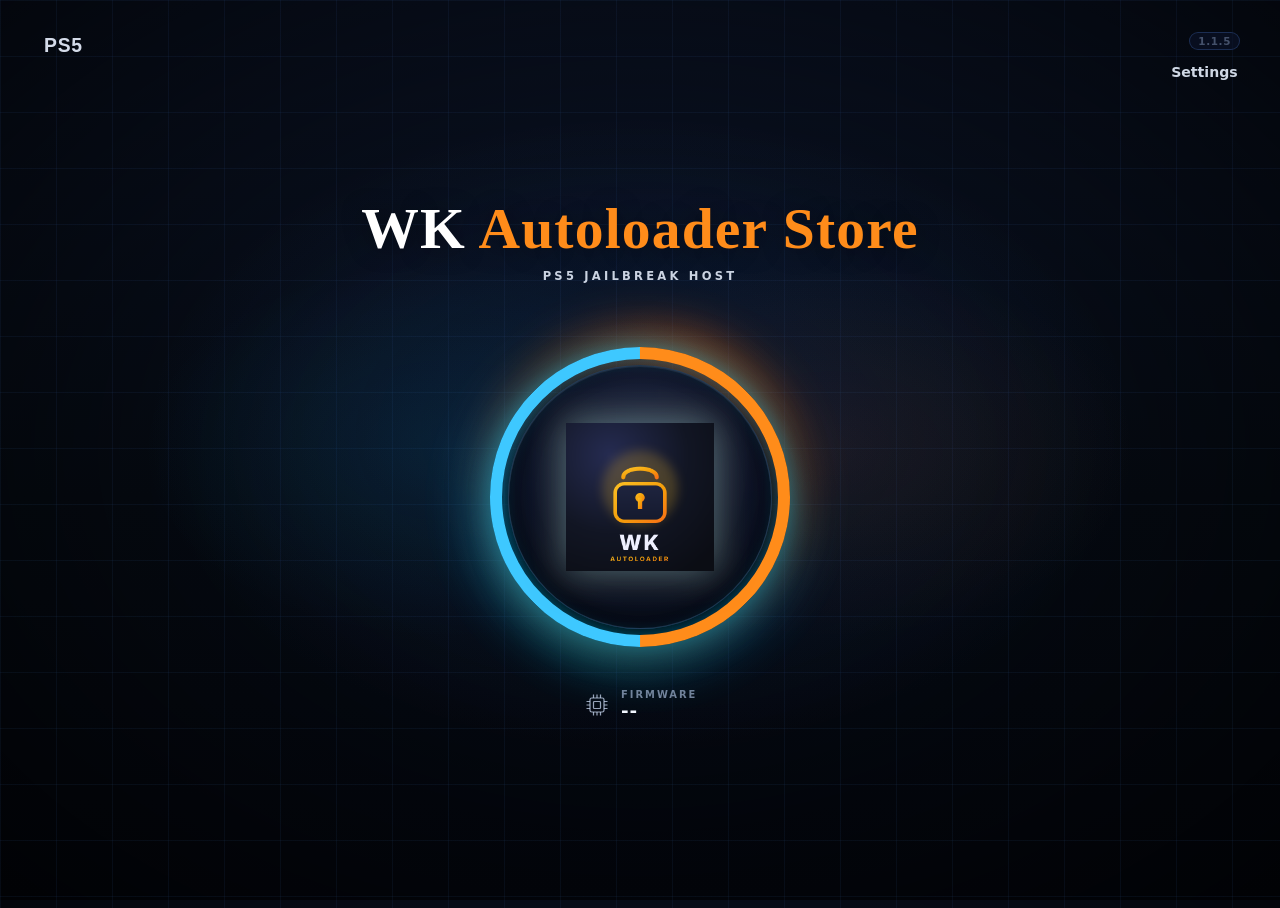
==== commit fee93177: "Store 1.1.5: safer per-user AppCache fill Clear Store AppCache only on manifest version change or Re" ====
--- a/docs/index.html
+++ b/docs/index.html
@@ -17,7 +17,7 @@
       <div class="logo"><img src="wk-icon.png" alt="" width="46" height="46" /></div>
       <div class="brand">
         <h1>WK <b>Autoloader Store</b></h1>
-        <div class="meta"><span class="ver">1.1.4</span></div>
+        <div class="meta"><span class="ver">1.1.5</span></div>
       </div>
       <div class="spacer"></div>
       <span class="chip" id="detectChip" data-i18n="detecting">Detecting...</span>
@@ -27,7 +27,7 @@
       <main class="main home-main midnight-home">
         <div class="ps5mark" aria-hidden="true"><b>PS5</b></div>
         <div class="corner-right">
-          <span class="ver" id="appVer">1.1.4</span>
+          <span class="ver" id="appVer">1.1.5</span>
           <button type="button" id="settingsBtn" class="settings-fab" aria-expanded="false" data-i18n="settings">Settings</button>
         </div>
         <section class="hero card midnight-hero" id="homeCard">
@@ -75,7 +75,7 @@
           <div class="settings-head">
             <p class="label head">WK <b style="color:#ff8c1a">Autoloader</b></p>
           </div>
-          <span class="settings-ver">1.1.4</span>
+          <span class="settings-ver">1.1.5</span>
 
           <p class="label slim" data-i18n="chainTitle">Chain</p>
           <div class="chips" id="chainRow" role="group" aria-label="Exploit chain">
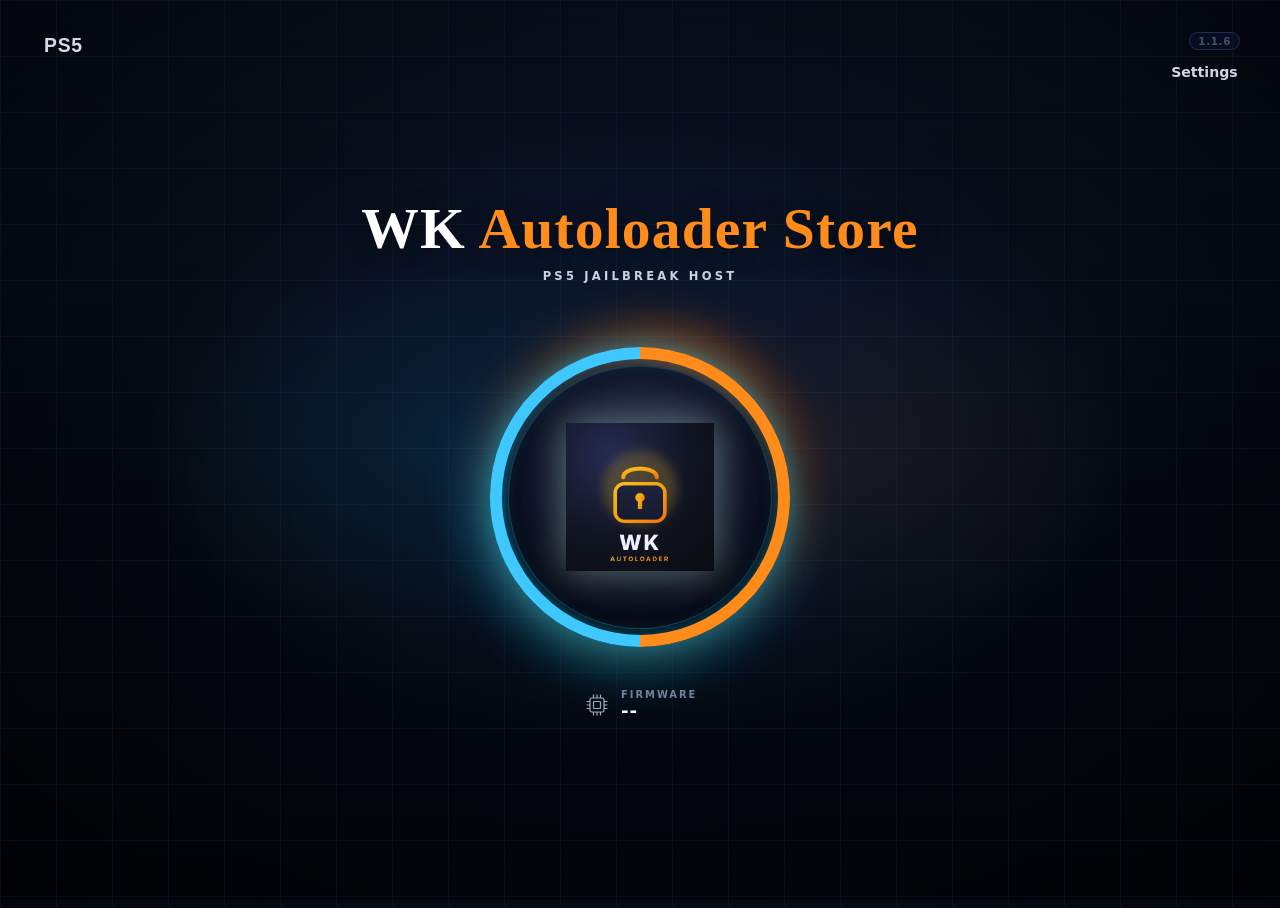
==== commit 9be4e138: "Store 1.1.6: JB step timings in ms, fix AppCache origin Log page/iframe/Relapse/kernel marks with mi" ====
--- a/docs/index.html
+++ b/docs/index.html
@@ -17,7 +17,7 @@
       <div class="logo"><img src="wk-icon.png" alt="" width="46" height="46" /></div>
       <div class="brand">
         <h1>WK <b>Autoloader Store</b></h1>
-        <div class="meta"><span class="ver">1.1.5</span></div>
+        <div class="meta"><span class="ver">1.1.6</span></div>
       </div>
       <div class="spacer"></div>
       <span class="chip" id="detectChip" data-i18n="detecting">Detecting...</span>
@@ -27,7 +27,7 @@
       <main class="main home-main midnight-home">
         <div class="ps5mark" aria-hidden="true"><b>PS5</b></div>
         <div class="corner-right">
-          <span class="ver" id="appVer">1.1.5</span>
+          <span class="ver" id="appVer">1.1.6</span>
           <button type="button" id="settingsBtn" class="settings-fab" aria-expanded="false" data-i18n="settings">Settings</button>
         </div>
         <section class="hero card midnight-hero" id="homeCard">
@@ -75,7 +75,7 @@
           <div class="settings-head">
             <p class="label head">WK <b style="color:#ff8c1a">Autoloader</b></p>
           </div>
-          <span class="settings-ver">1.1.5</span>
+          <span class="settings-ver">1.1.6</span>
 
           <p class="label slim" data-i18n="chainTitle">Chain</p>
           <div class="chips" id="chainRow" role="group" aria-label="Exploit chain">
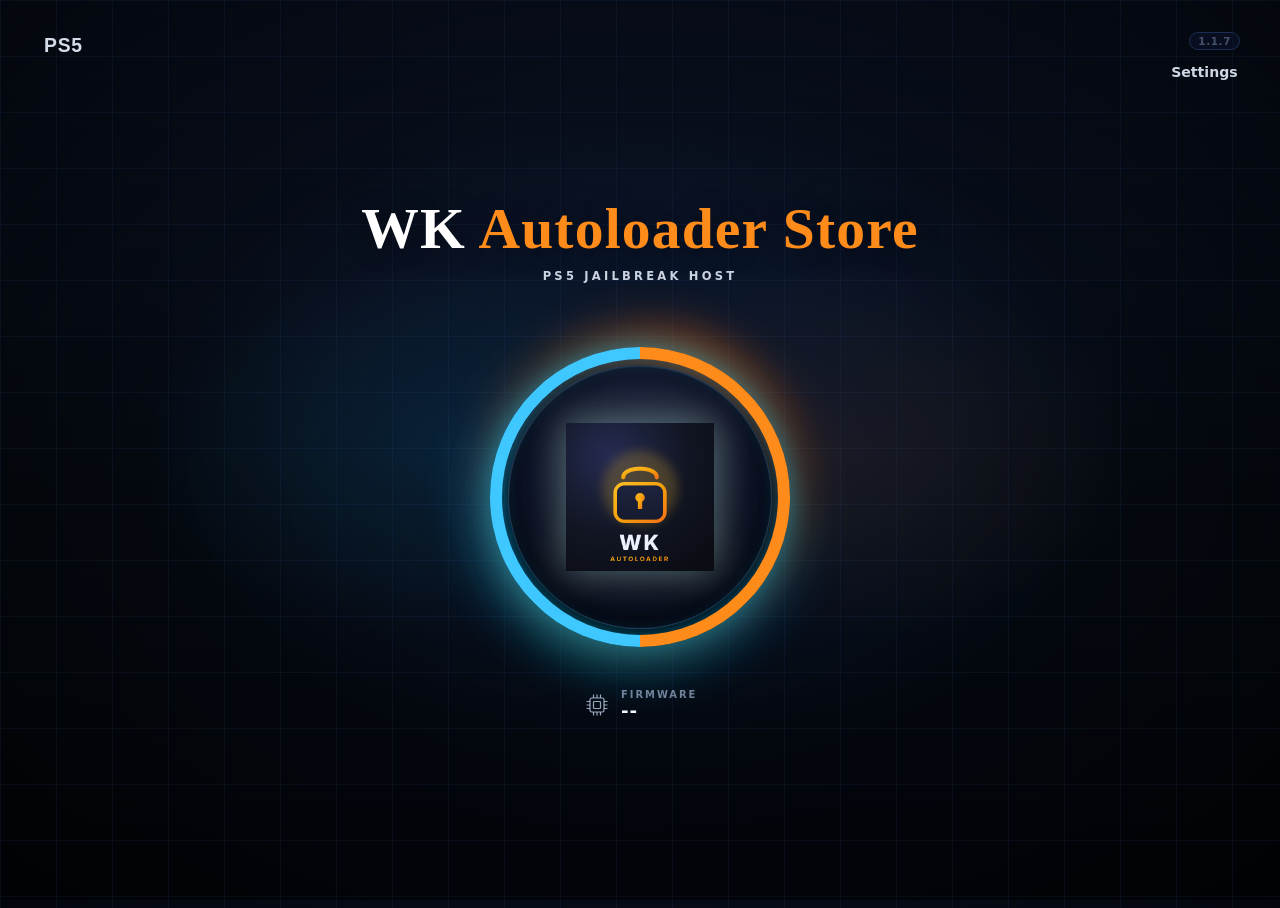
==== commit a8f2681b: "Store 1.1.7: exact per-stage JB timing from Relapse log stamps" ====
--- a/docs/index.html
+++ b/docs/index.html
@@ -17,7 +17,7 @@
       <div class="logo"><img src="wk-icon.png" alt="" width="46" height="46" /></div>
       <div class="brand">
         <h1>WK <b>Autoloader Store</b></h1>
-        <div class="meta"><span class="ver">1.1.6</span></div>
+        <div class="meta"><span class="ver">1.1.7</span></div>
       </div>
       <div class="spacer"></div>
       <span class="chip" id="detectChip" data-i18n="detecting">Detecting...</span>
@@ -27,7 +27,7 @@
       <main class="main home-main midnight-home">
         <div class="ps5mark" aria-hidden="true"><b>PS5</b></div>
         <div class="corner-right">
-          <span class="ver" id="appVer">1.1.6</span>
+          <span class="ver" id="appVer">1.1.7</span>
           <button type="button" id="settingsBtn" class="settings-fab" aria-expanded="false" data-i18n="settings">Settings</button>
         </div>
         <section class="hero card midnight-hero" id="homeCard">
@@ -75,7 +75,7 @@
           <div class="settings-head">
             <p class="label head">WK <b style="color:#ff8c1a">Autoloader</b></p>
           </div>
-          <span class="settings-ver">1.1.6</span>
+          <span class="settings-ver">1.1.7</span>
 
           <p class="label slim" data-i18n="chainTitle">Chain</p>
           <div class="chips" id="chainRow" role="group" aria-label="Exploit chain">
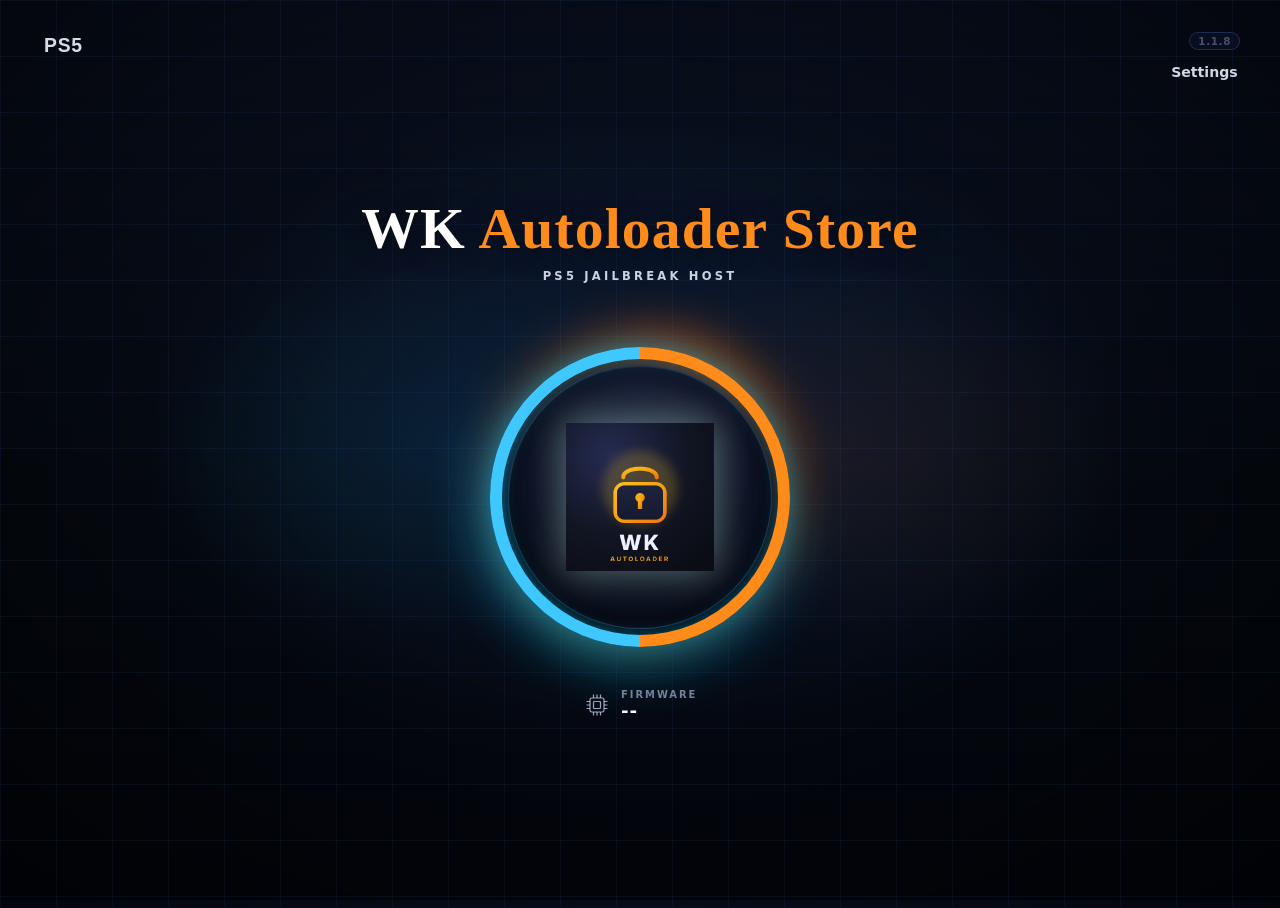
==== commit 15ca0b2d: "Store 1.1.8: faster elfldr and :1000 polls after JB" ====
--- a/docs/index.html
+++ b/docs/index.html
@@ -17,7 +17,7 @@
       <div class="logo"><img src="wk-icon.png" alt="" width="46" height="46" /></div>
       <div class="brand">
         <h1>WK <b>Autoloader Store</b></h1>
-        <div class="meta"><span class="ver">1.1.7</span></div>
+        <div class="meta"><span class="ver">1.1.8</span></div>
       </div>
       <div class="spacer"></div>
       <span class="chip" id="detectChip" data-i18n="detecting">Detecting...</span>
@@ -27,7 +27,7 @@
       <main class="main home-main midnight-home">
         <div class="ps5mark" aria-hidden="true"><b>PS5</b></div>
         <div class="corner-right">
-          <span class="ver" id="appVer">1.1.7</span>
+          <span class="ver" id="appVer">1.1.8</span>
           <button type="button" id="settingsBtn" class="settings-fab" aria-expanded="false" data-i18n="settings">Settings</button>
         </div>
         <section class="hero card midnight-hero" id="homeCard">
@@ -75,7 +75,7 @@
           <div class="settings-head">
             <p class="label head">WK <b style="color:#ff8c1a">Autoloader</b></p>
           </div>
-          <span class="settings-ver">1.1.7</span>
+          <span class="settings-ver">1.1.8</span>
 
           <p class="label slim" data-i18n="chainTitle">Chain</p>
           <div class="chips" id="chainRow" role="group" aria-label="Exploit chain">
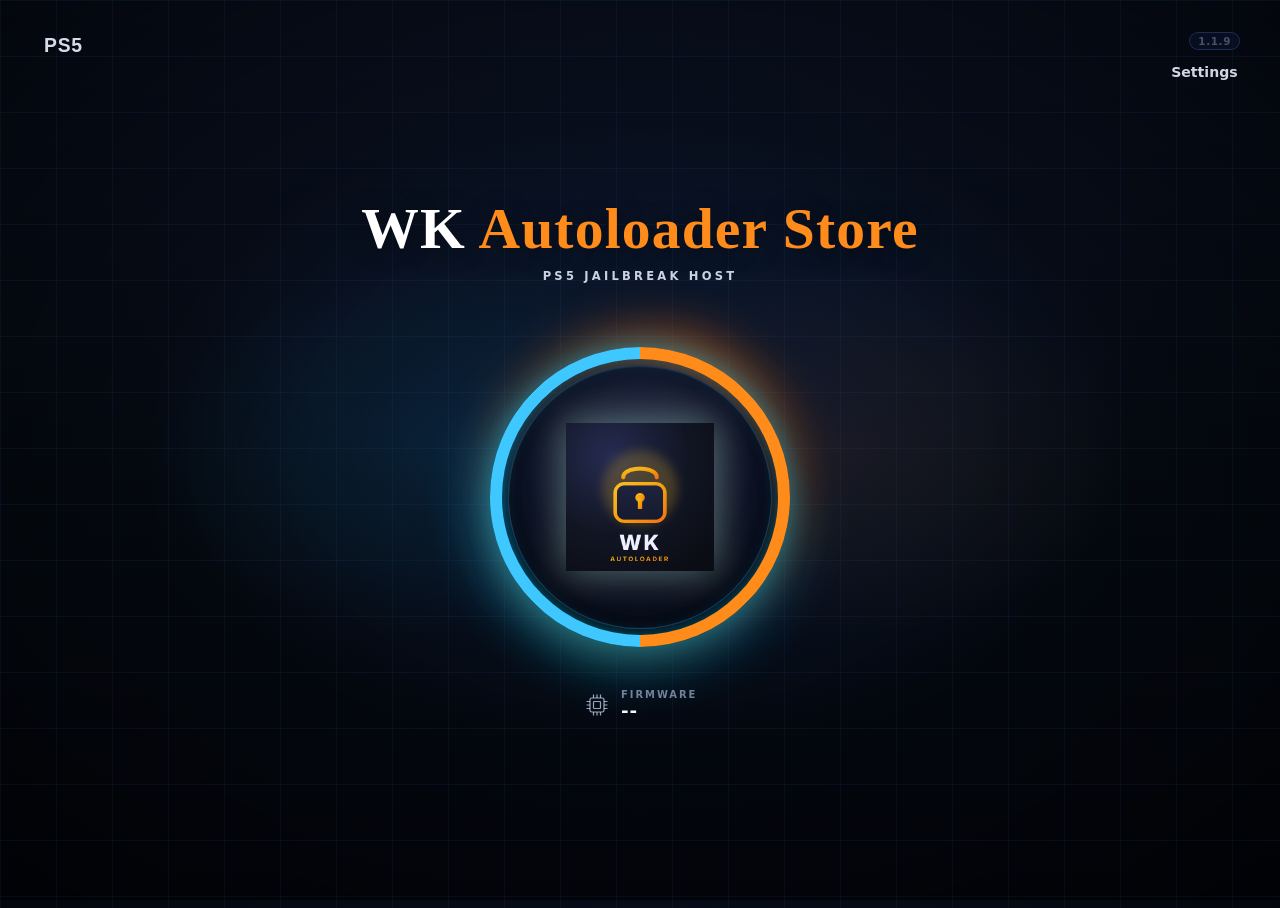
==== commit 5f700c5e: "Store 1.1.9: faster post-JB ELF map via write8" ====
--- a/docs/index.html
+++ b/docs/index.html
@@ -17,7 +17,7 @@
       <div class="logo"><img src="wk-icon.png" alt="" width="46" height="46" /></div>
       <div class="brand">
         <h1>WK <b>Autoloader Store</b></h1>
-        <div class="meta"><span class="ver">1.1.8</span></div>
+        <div class="meta"><span class="ver">1.1.9</span></div>
       </div>
       <div class="spacer"></div>
       <span class="chip" id="detectChip" data-i18n="detecting">Detecting...</span>
@@ -27,7 +27,7 @@
       <main class="main home-main midnight-home">
         <div class="ps5mark" aria-hidden="true"><b>PS5</b></div>
         <div class="corner-right">
-          <span class="ver" id="appVer">1.1.8</span>
+          <span class="ver" id="appVer">1.1.9</span>
           <button type="button" id="settingsBtn" class="settings-fab" aria-expanded="false" data-i18n="settings">Settings</button>
         </div>
         <section class="hero card midnight-hero" id="homeCard">
@@ -75,7 +75,7 @@
           <div class="settings-head">
             <p class="label head">WK <b style="color:#ff8c1a">Autoloader</b></p>
           </div>
-          <span class="settings-ver">1.1.8</span>
+          <span class="settings-ver">1.1.9</span>
 
           <p class="label slim" data-i18n="chainTitle">Chain</p>
           <div class="chips" id="chainRow" role="group" aria-label="Exploit chain">
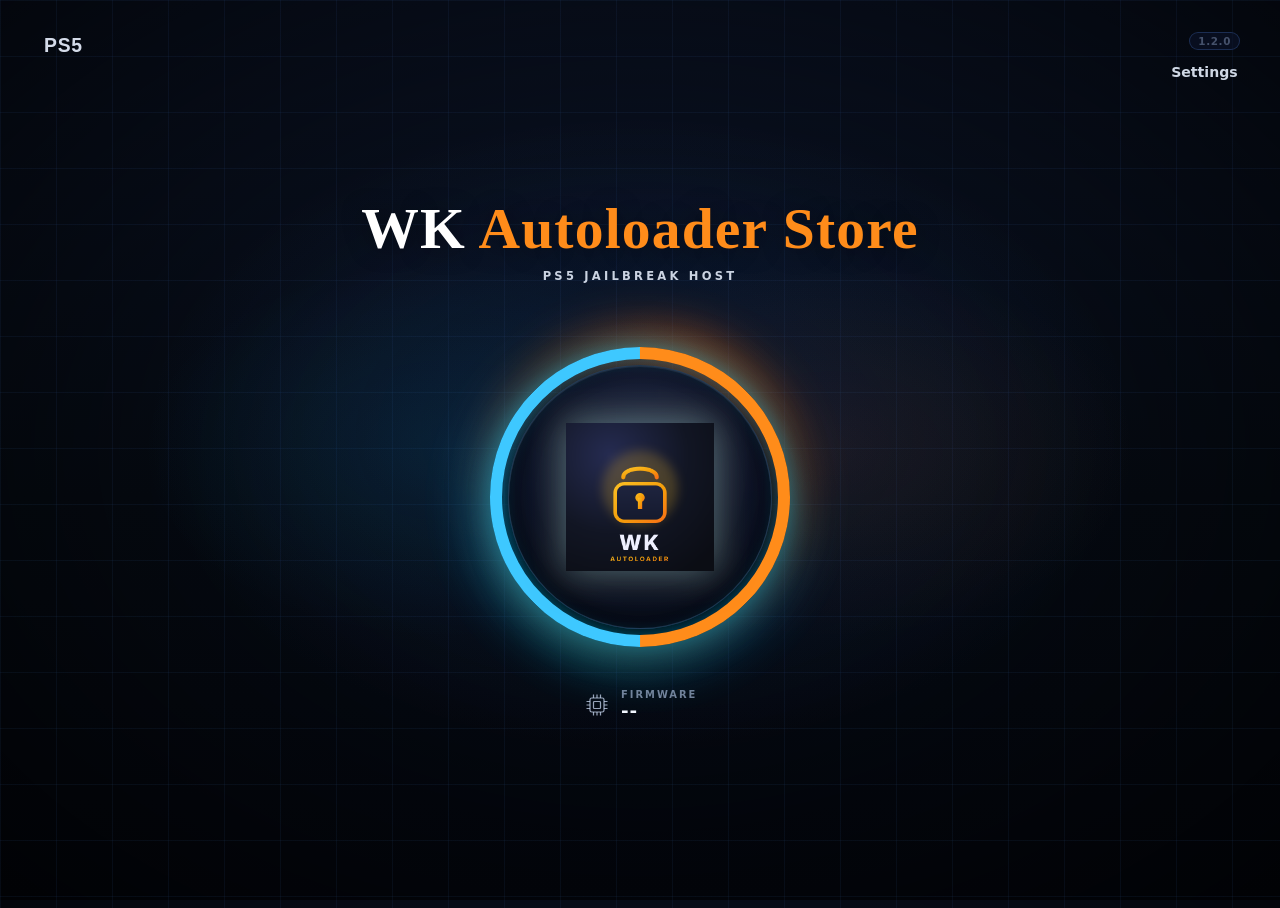
==== commit 5c1fa95b: "Store 1.2.0: bump version" ====
--- a/docs/index.html
+++ b/docs/index.html
@@ -17,7 +17,7 @@
       <div class="logo"><img src="wk-icon.png" alt="" width="46" height="46" /></div>
       <div class="brand">
         <h1>WK <b>Autoloader Store</b></h1>
-        <div class="meta"><span class="ver">1.1.9</span></div>
+        <div class="meta"><span class="ver">1.2.0</span></div>
       </div>
       <div class="spacer"></div>
       <span class="chip" id="detectChip" data-i18n="detecting">Detecting...</span>
@@ -27,7 +27,7 @@
       <main class="main home-main midnight-home">
         <div class="ps5mark" aria-hidden="true"><b>PS5</b></div>
         <div class="corner-right">
-          <span class="ver" id="appVer">1.1.9</span>
+          <span class="ver" id="appVer">1.2.0</span>
           <button type="button" id="settingsBtn" class="settings-fab" aria-expanded="false" data-i18n="settings">Settings</button>
         </div>
         <section class="hero card midnight-hero" id="homeCard">
@@ -75,7 +75,7 @@
           <div class="settings-head">
             <p class="label head">WK <b style="color:#ff8c1a">Autoloader</b></p>
           </div>
-          <span class="settings-ver">1.1.9</span>
+          <span class="settings-ver">1.2.0</span>
 
           <p class="label slim" data-i18n="chainTitle">Chain</p>
           <div class="chips" id="chainRow" role="group" aria-label="Exploit chain">
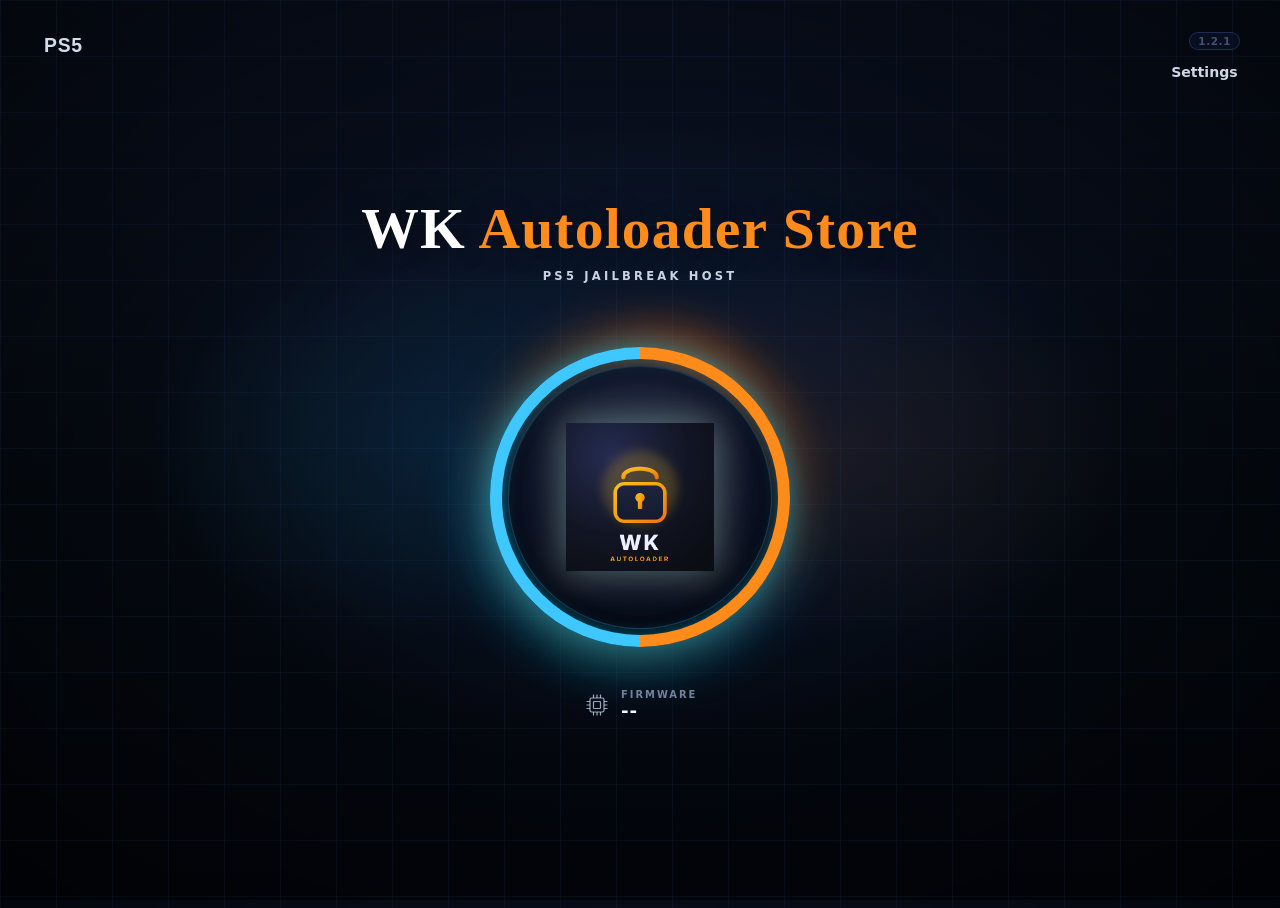
==== commit 3344a791: "Store 1.2.1: allow 0s auto-start delay" ====
--- a/docs/index.html
+++ b/docs/index.html
@@ -17,7 +17,7 @@
       <div class="logo"><img src="wk-icon.png" alt="" width="46" height="46" /></div>
       <div class="brand">
         <h1>WK <b>Autoloader Store</b></h1>
-        <div class="meta"><span class="ver">1.2.0</span></div>
+        <div class="meta"><span class="ver">1.2.1</span></div>
       </div>
       <div class="spacer"></div>
       <span class="chip" id="detectChip" data-i18n="detecting">Detecting...</span>
@@ -27,7 +27,7 @@
       <main class="main home-main midnight-home">
         <div class="ps5mark" aria-hidden="true"><b>PS5</b></div>
         <div class="corner-right">
-          <span class="ver" id="appVer">1.2.0</span>
+          <span class="ver" id="appVer">1.2.1</span>
           <button type="button" id="settingsBtn" class="settings-fab" aria-expanded="false" data-i18n="settings">Settings</button>
         </div>
         <section class="hero card midnight-hero" id="homeCard">
@@ -75,7 +75,7 @@
           <div class="settings-head">
             <p class="label head">WK <b style="color:#ff8c1a">Autoloader</b></p>
           </div>
-          <span class="settings-ver">1.2.0</span>
+          <span class="settings-ver">1.2.1</span>
 
           <p class="label slim" data-i18n="chainTitle">Chain</p>
           <div class="chips" id="chainRow" role="group" aria-label="Exploit chain">
@@ -86,7 +86,7 @@
 
           <p class="label slim" data-i18n="timingTitle">Timing</p>
           <label class="toggle" for="autoJailbreak"><input type="checkbox" id="autoJailbreak" /><span data-i18n="autoStartJb">Auto-start</span></label>
-          <label class="field" for="startDelay"><span data-i18n="startDelay">Delay</span><input type="range" id="startDelay" min="0.5" max="5" step="0.5" value="3" /><b id="startDelayVal">3s</b></label>
+          <label class="field" for="startDelay"><span data-i18n="startDelay">Delay</span><input type="range" id="startDelay" min="0" max="5" step="0.5" value="3" /><b id="startDelayVal">3s</b></label>
 
           <div class="logbar"><p class="label slim" data-i18n="historyTitle">Jailbreak log</p><button type="button" id="clearLog" class="backbtn clearbtn" data-i18n="clearLog" hidden>Clear log</button></div>
           <div id="historyList" class="history logbox"></div>
